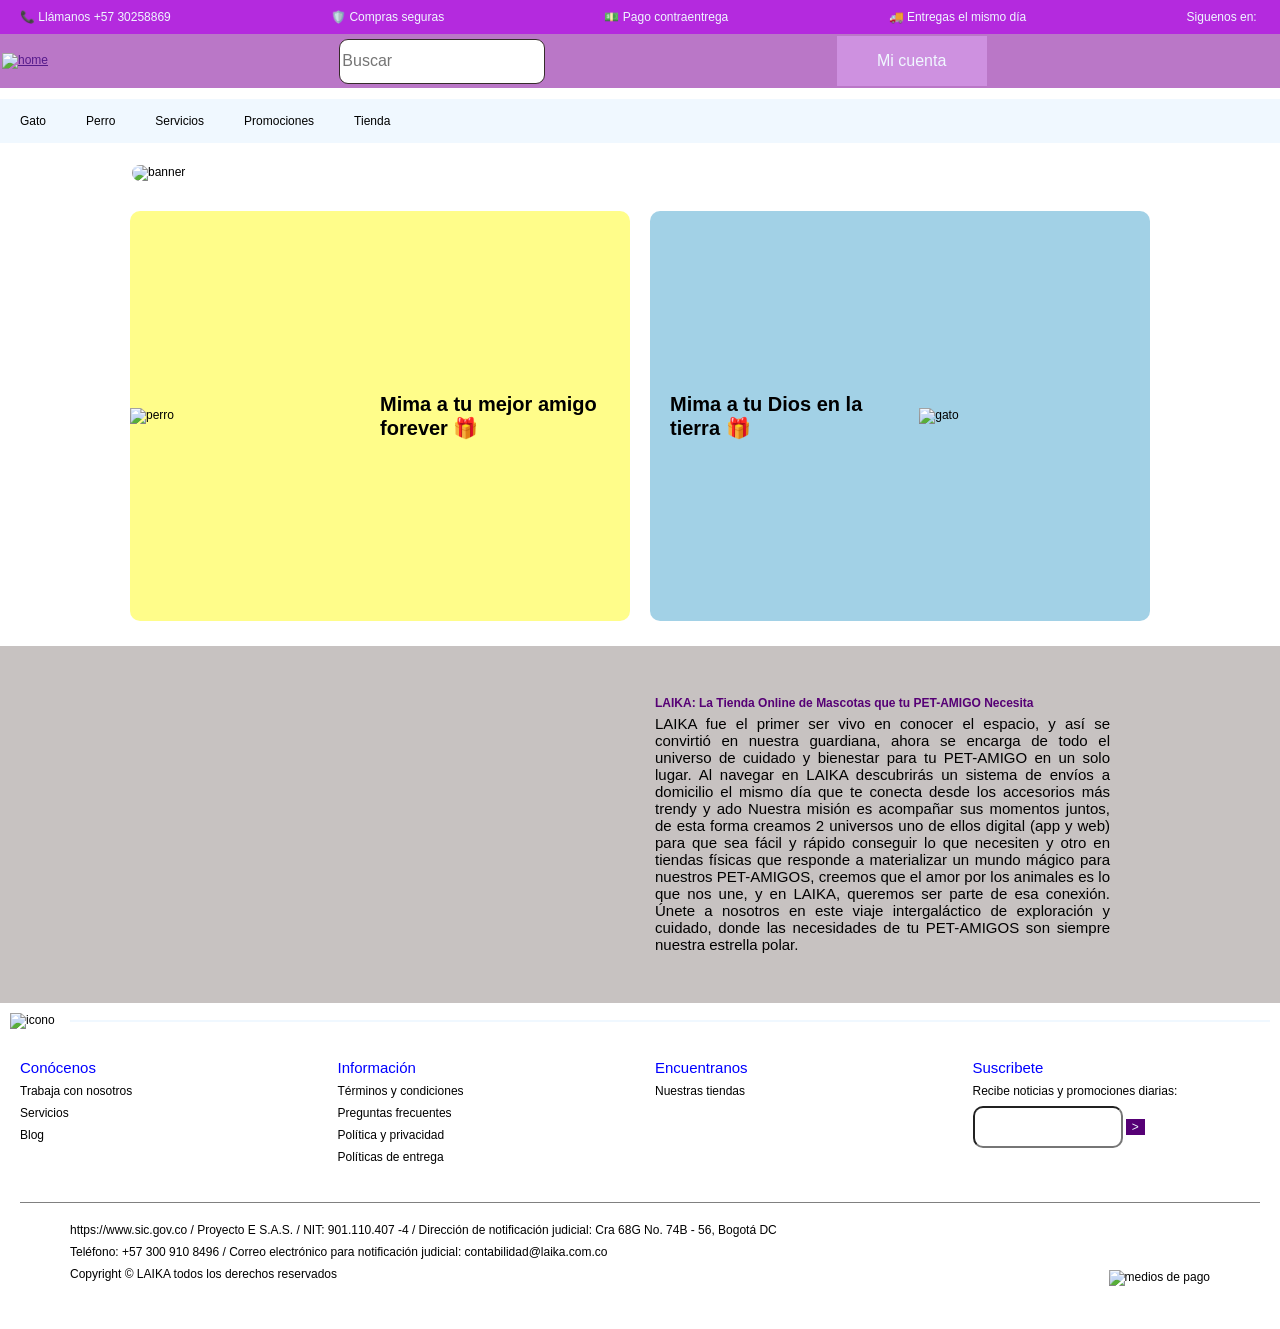
==== indexL.html @ 0dc5993a "maquetación flexbox/practica en clase con la pagina de layka/primera clase 5° trimestre" ====
<!DOCTYPE html>
<html lang="es">
<head>
    <meta charset="UTF-8">
    <meta name="viewport" content="width=device-width, initial-scale=1.0">
    <title>Milaika</title>
    <link rel="stylesheet" href="./csslyka.css">
    <!--tipo de letra-->
    <link rel="preconnect" href="https://fonts.googleapis.com">
    <link rel="preconnect" href="https://fonts.gstatic.com" crossorigin>
    <link
        href="https://fonts.googleapis.com/css2?family=Lexend:wght@100..900&family=Noto+Sans+Mono:wght@100..900&family=Rubik:ital,wght@0,300..900;1,300..900&display=swap"
        rel="stylesheet">
</head>
<body>
    <header>
        <div id="info-encabezado">
            <p>
                📞 Llámanos +57 30258869
            </p>
            <p>
                🛡️ Compras seguras
            <p>
                💵 Pago contraentrega
            </p>
            <p>
                🚚 Entregas el mismo día
            </p>
            <p>
                Siguenos en: <a href=""><img src="" alt=""></a>
            </p>
        </div>
        <div id="info-general">
            <a href=""><img
                    src="https://encrypted-tbn0.gstatic.com/images?q=tbn:ANd9GcSqnsskPT2d5Bq81cOHOlB46utTSn0pMF8DHg&s"
                    alt="home"></a>
            <input type="search" placeholder="Buscar" id="buscar">
            <input type="button" value="Mi cuenta" id="ingresar">
            <a href=""><img src="https://cdn-icons-png.flaticon.com/512/5412/5412512.png" alt=""></a>
        </div>
    </header>
    <!--navegación-->
    <nav>
        <ul>
            <li>Gato
                <ul>
                    <li>Alimento</li>
                    <li>Arenas</li>
                </ul>
            </li>
            <li>Perro
                <ul>
                    <li>Alimento</li>
                    <li>Juguetes</li>
                </ul>
            </li>
            <li>Servicios</li>
            <li>Promociones</li>
            <li>Tienda</li>
        </ul>
    </nav>
    <!--banner-->
    <section id="banner">
        <img src="https://laika.com.co/_next/image?url=https%3A%2F%2Fstatic.laika.digital%2Fbanners%2Fdec43fb426bfb54d80fab68c9e68415c_1776350593.jpg&w=1920&q=75"
            alt="banner">
    </section>
    <!--seccion mascotas-->
    <section id="mascotas">
        <div id="perro">
            <img src="https://laika.com.co/_next/image?url=https%3A%2F%2Fstatic.laika.digital%2Fsettings%2Fhome%2Fperros-003.png&w=384&q=75"
                alt="perro">
            <p class="parrafo">Mima a tu mejor amigo forever 🎁</p>
        </div>
        <div id="gato">
            <p class="parrafo">Mima a tu Dios en la tierra 🎁</p>
            <img src="https://laika.com.co/_next/image?url=https%3A%2F%2Fstatic.laika.digital%2Fsettings%2Fhome%2Fgatos-003.png&w=384&q=75"
                alt="gato">
        </div>
    </section>
    <!--info empresa articulo-->
    <section class="caja">
        <div class="caja-imagenes">
            <img src="https://laika.com.co/_next/image?url=https%3A%2F%2Fstatic.laika.digital%2Fsettings%2Fseo%2Fseo-2.jpg&w=750&q=75"
                alt="">
            <img src="https://laika.com.co/_next/image?url=https%3A%2F%2Fstatic.laika.digital%2Fsettings%2Fseo%2Fseo-4.jpg&w=384&q=75"
                alt="">
            <img class="grande"
                src="https://laika.com.co/_next/image?url=https%3A%2F%2Fstatic.laika.digital%2Fsettings%2Fseo%2Fseo-3.jpg&w=750&q=75"
                alt="">
        </div>
        <article>
            <h2>LAIKA: La Tienda Online de Mascotas que tu PET-AMIGO Necesita</h2>
            <p class="parrafo-articulo">
                LAIKA fue el primer ser vivo en conocer el espacio, y así se convirtió en nuestra guardiana, ahora se
                encarga de todo el universo de cuidado y bienestar para tu PET-AMIGO en un solo lugar.

                Al navegar en LAIKA descubrirás un sistema de envíos a domicilio el mismo día que te conecta desde los
                accesorios más trendy y ado
Nuestra misión es acompañar sus momentos juntos, de esta forma creamos 2 universos uno de ellos digital
                (app y web) para que sea fácil y rápido conseguir lo que necesiten y otro en tiendas físicas que
                responde a materializar un mundo mágico para nuestros PET-AMIGOS, creemos que el amor por los animales
                es lo que nos une, y en LAIKA, queremos ser parte de esa conexión. Únete a nosotros en este viaje
                intergaláctico de exploración y cuidado, donde las necesidades de tu PET-AMIGOS son siempre nuestra
                estrella polar.
            </p>
        </article>
    </section>
    <!--linea divisoria-->
    <div class="linea-con-icono">
        <img src="https://laika.com.co/_next/image?url=https%3A%2F%2Fstatic.laika.digital%2Fsettings%2Fbranding%2Flaika_footer.png&w=128&q=75" alt="icono">
        <hr>
    </div>
    <!--footer-->
    <footer>
        <div>
            <h3>Conócenos</h3>
            <span>Trabaja con nosotros</span>
            <span>Servicios</span>
            <span>Blog</span>
        </div>
        <div>
            <h3>Información</h3>
            <span>Términos y condiciones</span>
            <span>Preguntas frecuentes</span>
            <span>Política y privacidad</span>
            <span>Políticas de entrega</span>
        </div>
        <div>
            <h3>Encuentranos</h3>
            <span>Nuestras tiendas</span>
        </div>
        <div>
            <h3>Suscribete</h3>
            <span>Recibe noticias y promociones diarias:</span>
            <input type="email">
            <input type="submit" value=">">
        </div>
        <div class="info-legal">
            <p>
                https://www.sic.gov.co / Proyecto E S.A.S. / NIT: 901.110.407 -4 / Dirección de notificación judicial:
                Cra 68G No. 74B - 56, Bogotá DC
            </p>
            <p>
                Teléfono: +57 300 910 8496 / Correo electrónico para notificación judicial: contabilidad@laika.com.co
            </p>
            <div class="copyright-row">
        <p>
            Copyright © LAIKA todos los derechos reservados
        </p>

        <img src="https://laika.com.co/_next/image?url=https%3A%2F%2Fstatic.laika.digital%2Fsettings%2Fpayments%2Fall_pay_methods.png&w=828&q=75" alt="medios de pago">
    </div>
    </footer>
</body>
</html>
---- csslyka.css ----
*{
    margin: 0;
    font-family: "Rubic", sans-serif;
    font-weight: 300;
    font-style: normal;
    font-size: 12px;
    box-sizing: border-box;
}
#info-encabezado{
    background-color: #B42ADE;
    color: aliceblue;
    display: flex;
    justify-content: space-between; /*deje un espacio entre ellos */
    align-items: center;
    padding: 10px 20px;
}
#info-general{
    background-color: rgba(147, 42, 168, 0.637);
    color: rgba(168, 26, 204, 0.733);
    display: flex;
    justify-content: space-between;
    align-items: center;
    padding: 2px 2px;


}
#info-general img{
    width: 60px; 
}
#buscar{ /*cuadro del buscador*/
    max-width: 400px;
    height: 45px;
    font-size: 16px;
    border-radius: 9px; /*entre mas grande el radio, mas es el #*/
    border:1px solid rgb(54, 43, 43);
}
#ingresar{
    width: 150px;
    height: 50px;
    font-size: 16px;
    background-color:  #ce91e0;
    color: aliceblue;
    border:none;
}
nav ul{
    list-style: none; 
    margin: 0; 
    padding: 0;
}
nav > ul{
    display: flex;
    background-color: aliceblue;
}
nav > ul> li{
    position: relative;/*respeta el espacio cuando yo lo muevo*/
    padding: 15px 20px;
    color:black;
    cursor:pointer; /*parra que se vea la maito del mouse*/

}
nav >ul>li:hover{

    background-color:gray;
}
nav ul ul {
    display: none; /*no lo muetre*/
    position: absolute;
    top: 100% ;/*arriba todo lo que pueda*/
    left: 0;
    background-color: #C7C2C1;
    min-width: 150px;
}
nav ul ul li{
    color: black;
    padding: 10px;
}
/*para mostrar el submenu*/
nav ul li:hover>ul{
    display: block;
}
nav ul ul li:hover{
    background-color: blueviolet;
}
header,nav{
    position:fixed;
    left: 0; /*ubiquese pegado a la izq*/
    width: 100%;
    z-index: 1000;
}
header{
    top:0; /* va primero el header*/
}

nav{
    top: 99px; /*se me acomoda fijo con el header*/
}

body{
    margin-top: 160px; /*espacio para que el banner no quede pegado al nav*/
}
#banner {
    display: flex;
    justify-content: center;
    align-items: center;
    padding: 5px;
}
#banner img {
    width: 80%;
    max-width: 1200px;
    border-radius: 10px;
}
#mascotas{ /*contenedor externo//mascotas contenedor es el padre */
    display: flex;
    justify-content: center;
    margin-top: 25px;
    margin-bottom: 25px;
    gap: 20px; /*para separar gato de perro */

}
/*contenedor interno77inicio*/

#perro{
    background-color: #FFFD8A;
    border-radius: 10px;
}

#gato{
    background-color: #78bcdbaf;
    border-radius: 10px;
}
/*vamos a llamar al perro y al gato*/
#perro,#gato{
    display: flex;
    align-items: center;
    gap: 15px;
    width: 500px;
    height: 410px; /*alto*/
}
#perro img, #gato img{
    width: 300px;
}
/*padding para que se separe de la cajita del contenido*/
.parrafo{
    padding: 20px;
    font-weight: bold; 
    font-size: 20px;
}   
.caja{
    display: flex;
    gap: 30px;
    align-items: stretch; /*de forma vertical juntelos*/
    padding: 50px 170px;
    background-color: #C7C2C1;/*color de fondo a la cajita*/
    
}
article h2{
    font: size 30px;
    font-weight: bold; /*(bold)para que el trazo sea grueso*/
    color:#560075;
    margin-bottom: 5px;
    padding: auto;

}
.parrafo-articulo{
    font-size: 15px;
    text-align: justify;
}
/*flex17 para que ambas tengan el mismo tamaño debo llamar a la caja de imagenes */
.caja-imagenes, article{ /*selector articulo, selector caja imagen */
    flex: 1;
    gap: 10px;
    flex-wrap: wrap;
    height: auto; 
}
.caja-imagenes img{/*vayase a caja de imagen, agarre las etiquetas de caja de imagen, dividalas, que crezcan de pende del contenedor*/
    flex: 1 1 cal(50% -10px);
    height: 100px;
    border-radius: 10px;
    object-fit: cover;
}
.grande {
    flex: 1 1 100%;
    height: 200px;
}
.linea-con-icono{
    display: flex;
    align-items:center ;
    gap: 10px;
    margin: 10px 10px;
}
.linea-con-icono img{
   width: 50px;
}
.linea-con-icono hr {
    flex:1;
    border: none;
    background-color: aliceblue;
    height: 2px;
}
footer{
    display: flex;
    flex-wrap: wrap;
    gap:30px; 
    padding: 20px;
}
footer>div{
    flex: 1;
    min-width: 200px;
}
.info-legal{
    flex:1 1 100%;
    border-top: 1px solid gray;
    padding: 20px 50px;
}
.info-legal p{
    margin-bottom: 8px
}
h3{
    color: blue;
    font-size: 15px;
    margin-bottom: 8px;
    /*font-weight:bold;*/
}
footer span{
    display: block;
    margin-bottom: 8px;
}
.copyright-row{
    display: flex;
    align-items: center;
    justify-content: space-between;
    gap: 20px;
}
.copyright-row img{
    max-width: 300px;
    height: auto;
}
input[type=email]{
    width: 150px;
    border-radius: 10px;
    font-size: 12px;
    padding: 12px 16px;
}
input[type=submit]{
    background-color: #560075;
    color: aliceblue;
    font-size: 12px;
    border: none;
}
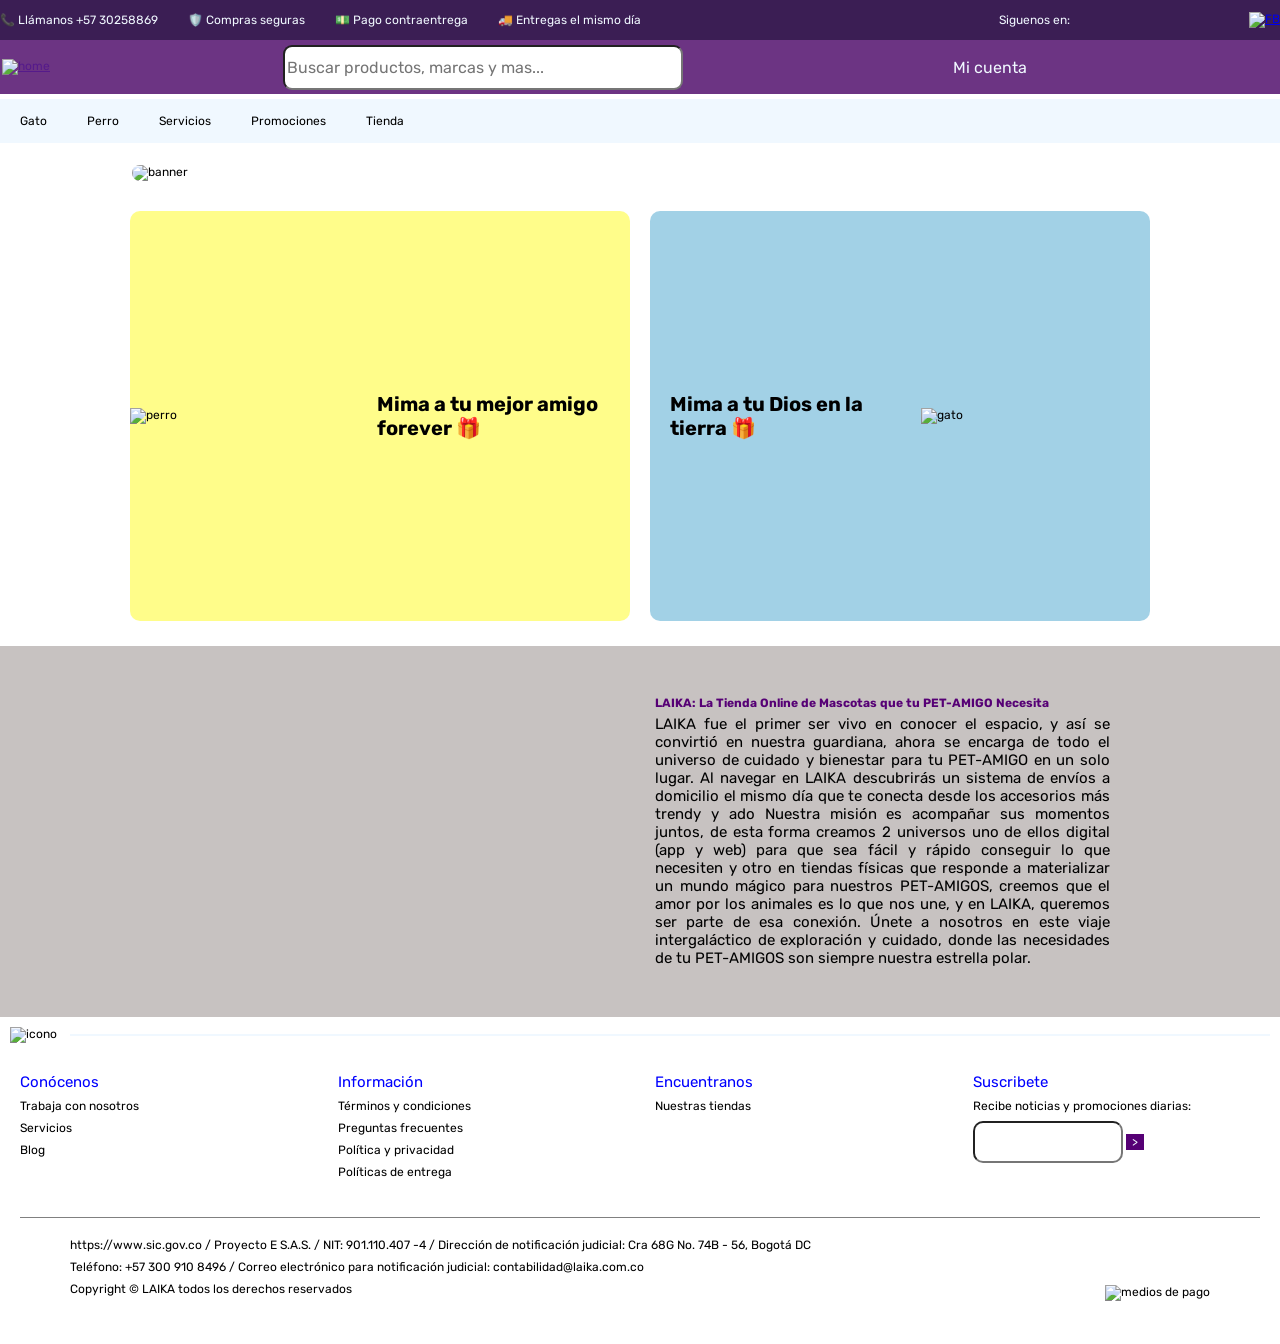
==== commit 9d4002a7: "Cargue de avance" ====
--- a/indexL.html
+++ b/indexL.html
@@ -1,4 +1,4 @@
-<!DOCTYPE html>
+<!DOCTYPE html> 
 <html lang="es">
 <head>
     <meta charset="UTF-8">
@@ -14,31 +14,61 @@
 </head>
 <body>
     <header>
+        <!-- (La barra oscura de arriba). -->
         <div id="info-encabezado">
-            <p>
-                📞 Llámanos +57 30258869
-            </p>
-            <p>
-                🛡️ Compras seguras
-            <p>
-                💵 Pago contraentrega
-            </p>
-            <p>
-                🚚 Entregas el mismo día
-            </p>
-            <p>
-                Siguenos en: <a href=""><img src="" alt=""></a>
-            </p>
-        </div>
+            <div class="Beneficios">
+            <p>📞 Llámanos +57 30258869</p>
+            <p>🛡️ Compras seguras</p>
+            <p>💵 Pago contraentrega</p>
+            <p>🚚 Entregas el mismo día</p>
+        </div>
+        <div class="redes"></div>
+               <span> Siguenos en: </span>
+               <a href="#"><img src="tu-icono.png" alt="FB"></a>
+            </div>
+        </div>
+
+
+
+
+
+
+
+
+
+
+        
         <div id="info-general">
+            <!-- (Donde está el logo y el buscador). -->
             <a href=""><img
                     src="https://encrypted-tbn0.gstatic.com/images?q=tbn:ANd9GcSqnsskPT2d5Bq81cOHOlB46utTSn0pMF8DHg&s"
                     alt="home"></a>
-            <input type="search" placeholder="Buscar" id="buscar">
-            <input type="button" value="Mi cuenta" id="ingresar">
+
+            <input type="search" placeholder="Buscar productos, marcas y mas..." id="buscar">
+            <input type="button" value="Mi cuenta" id="ingresar" >
+            
+            
+            
+            
+
+
+
+
+
+
             <a href=""><img src="https://cdn-icons-png.flaticon.com/512/5412/5412512.png" alt=""></a>
         </div>
     </header>
+
+
+
+
+
+
+
+
+
+
     <!--navegación-->
     <nav>
         <ul>
@@ -59,11 +89,28 @@
             <li>Tienda</li>
         </ul>
     </nav>
+
+
+
+
+
+
+
+
+
+
     <!--banner-->
     <section id="banner">
         <img src="https://laika.com.co/_next/image?url=https%3A%2F%2Fstatic.laika.digital%2Fbanners%2Fdec43fb426bfb54d80fab68c9e68415c_1776350593.jpg&w=1920&q=75"
             alt="banner">
     </section>
+
+
+
+
+
+
+
     <!--seccion mascotas-->
     <section id="mascotas">
         <div id="perro">
@@ -77,6 +124,16 @@
                 alt="gato">
         </div>
     </section>
+
+
+
+
+
+
+
+
+
+
     <!--info empresa articulo-->
     <section class="caja">
         <div class="caja-imagenes">
@@ -105,11 +162,31 @@
             </p>
         </article>
     </section>
+
+
+
+
+
+
+
+
+
+
+
     <!--linea divisoria-->
     <div class="linea-con-icono">
         <img src="https://laika.com.co/_next/image?url=https%3A%2F%2Fstatic.laika.digital%2Fsettings%2Fbranding%2Flaika_footer.png&w=128&q=75" alt="icono">
         <hr>
     </div>
+
+
+
+
+
+
+
+
+
     <!--footer-->
     <footer>
         <div>
--- a/csslyka.css
+++ b/csslyka.css
@@ -1,44 +1,79 @@
+:root {
+  /* Definimos nuestros "apodos" para los colores */
+  --morado-oscuro: #3b1e54;    /* Para la franja de arriba */
+  --morado-principal: #6c3483; /* Para el fondo del logo y buscador */
+  --blanco-claro: color: rgba(255, 255, 255, 0.9);     /* Para textos e iconos */
+  --gris-suave: #f8f9fa;       /* Para fondos secundarios si los necesitas */
+}
+
+/* Esto asegura que el buscador no tenga bordes extraños */
+.search-input {
+  border: none; 
+  outline: none; /* Quita el borde azul que sale al hacer clic */
+  background-color: var(--blanco-claro);
+}
+
+.Beneficios {
+    display: flex;   /* ¡Fundamental para que se pongan en fila! */
+    flex-direction: row; /* Asegura que sea una fila y no columna */
+    gap: 30px;       /* El aire entre cada beneficio */
+}
+
+.redes {
+    display: flex;       /* También en fila para que el texto y los iconos se alineen */
+    gap: 10px;
+}
+
+
 *{
     margin: 0;
-    font-family: "Rubic", sans-serif;
-    font-weight: 300;
+    font-family: "Rubik";
+    font-weight: 400;
     font-style: normal;
     font-size: 12px;
     box-sizing: border-box;
 }
 #info-encabezado{
-    background-color: #B42ADE;
+    background-color: #3b1e54; /*purpura oscuro (barra de arriba)*/
     color: aliceblue;
     display: flex;
     justify-content: space-between; /*deje un espacio entre ellos */
     align-items: center;
-    padding: 10px 20px;
+    padding: 0;
+    /* Actualizo el padding de 10px a 100px  para que se vea mas centrado*/
+    margin: 0;
+    gap: 5px;
+    height: 40px;
 }
 #info-general{
-    background-color: rgba(147, 42, 168, 0.637);
-    color: rgba(168, 26, 204, 0.733);
+    background-color: #6c3483;
+    color: #631d81;
     display: flex;
     justify-content: space-between;
     align-items: center;
     padding: 2px 2px;
+    
 
 
 }
 #info-general img{
     width: 60px; 
+    flex-grow: 1;
+    margin-top: auto;
 }
 #buscar{ /*cuadro del buscador*/
     max-width: 400px;
     height: 45px;
     font-size: 16px;
     border-radius: 9px; /*entre mas grande el radio, mas es el #*/
-    border:1px solid rgb(54, 43, 43);
+    flex-grow: 1; /*estirar toodo lo que se pueda*/
+    margin: 0 20px;
 }
 #ingresar{
     width: 150px;
     height: 50px;
     font-size: 16px;
-    background-color:  #ce91e0;
+    background-color:  #6c3483;
     color: aliceblue;
     border:none;
 }
@@ -173,7 +208,7 @@
     height: auto; 
 }
 .caja-imagenes img{/*vayase a caja de imagen, agarre las etiquetas de caja de imagen, dividalas, que crezcan de pende del contenedor*/
-    flex: 1 1 cal(50% -10px);
+    flex: 1 1 calc(50% - 10px);
     height: 100px;
     border-radius: 10px;
     object-fit: cover;
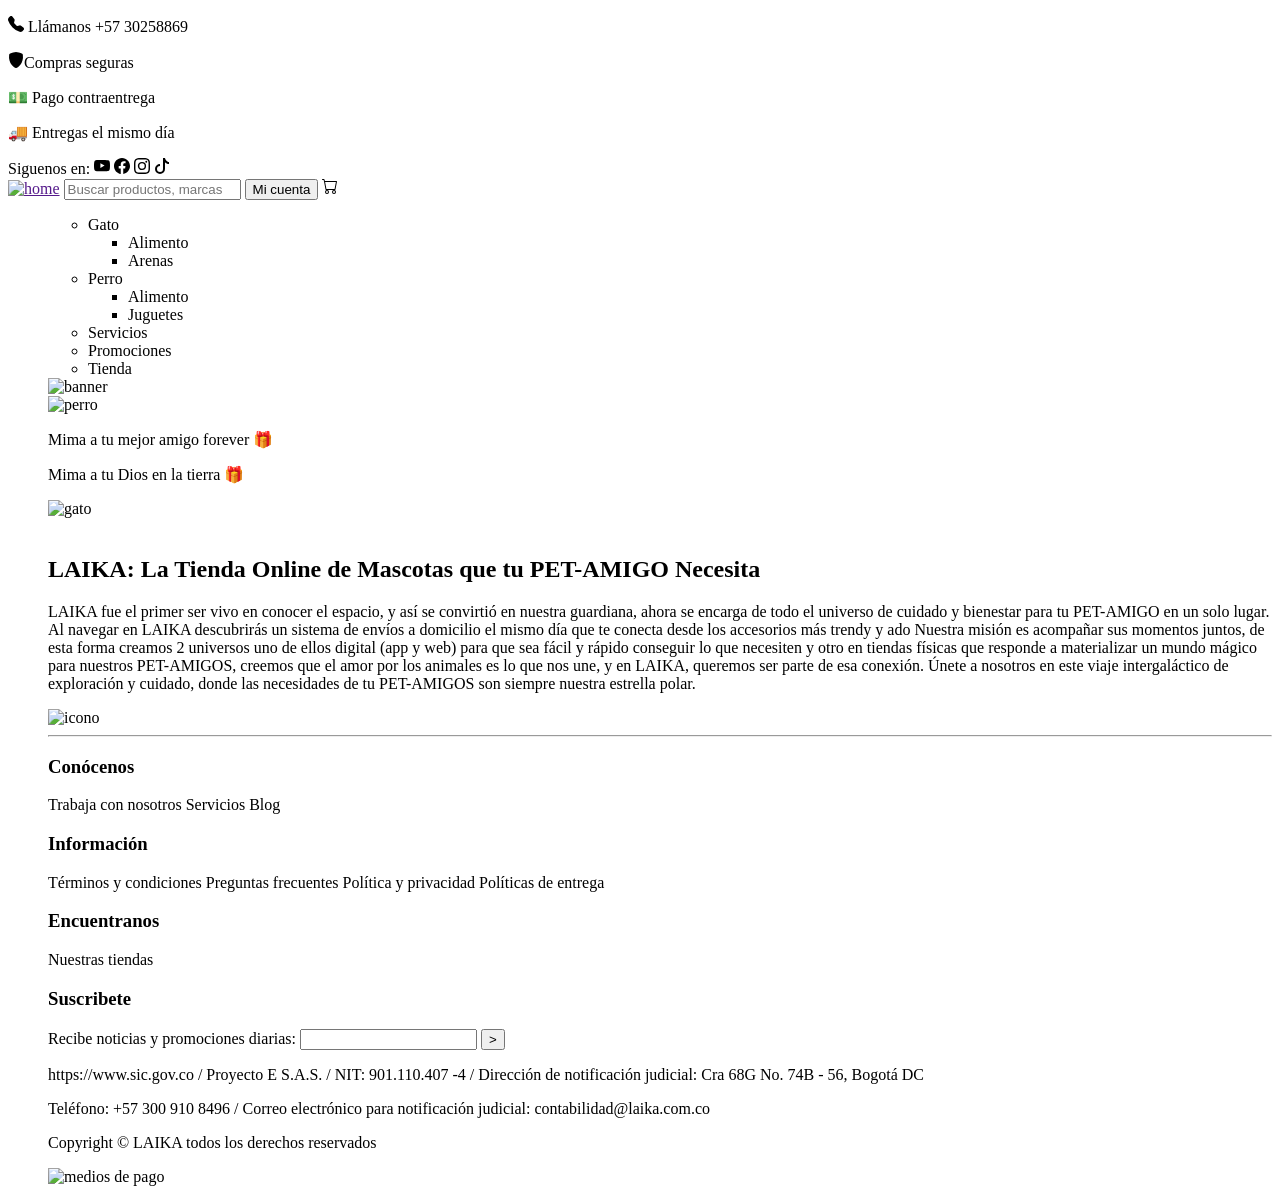
==== commit 2ead6689: "Update indexL.html Actualizaciòn laika page" ====
--- a/indexL.html
+++ b/indexL.html
@@ -4,7 +4,7 @@
     <meta charset="UTF-8">
     <meta name="viewport" content="width=device-width, initial-scale=1.0">
     <title>Milaika</title>
-    <link rel="stylesheet" href="./csslyka.css">
+    <link rel="stylesheet" href="./csslyca.css">
     <!--tipo de letra-->
     <link rel="preconnect" href="https://fonts.googleapis.com">
     <link rel="preconnect" href="https://fonts.gstatic.com" crossorigin>
@@ -17,14 +17,33 @@
         <!-- (La barra oscura de arriba). -->
         <div id="info-encabezado">
             <div class="Beneficios">
-            <p>📞 Llámanos +57 30258869</p>
-            <p>🛡️ Compras seguras</p>
+                
+            <p><svg xmlns="http://www.w3.org/2000/svg" width="16" height="16" fill="currentColor" class="bi bi-telephone-fill" viewBox="0 0 16 16">
+  <path fill-rule="evenodd" d="M1.885.511a1.745 1.745 0 0 1 2.61.163L6.29 2.98c.329.423.445.974.315 1.494l-.547 2.19a.68.68 0 0 0 .178.643l2.457 2.457a.68.68 0 0 0 .644.178l2.189-.547a1.75 1.75 0 0 1 1.494.315l2.306 1.794c.829.645.905 1.87.163 2.611l-1.034 1.034c-.74.74-1.846 1.065-2.877.702a18.6 18.6 0 0 1-7.01-4.42 18.6 18.6 0 0 1-4.42-7.009c-.362-1.03-.037-2.137.703-2.877z"/>
+</svg> Llámanos +57 30258869</p>
+<!-- (Primero coloco el link del emogi y luego coloco el texto que irà al lado del emoji -->
+
+            <p><svg xmlns="http://www.w3.org/2000/svg" width="16" height="16" fill="currentColor" class="bi bi-shield-fill" viewBox="0 0 16 16">
+  <path d="M5.072.56C6.157.265 7.31 0 8 0s1.843.265 2.928.56c1.11.3 2.229.655 2.887.87a1.54 1.54 0 0 1 1.044 1.262c.596 4.477-.787 7.795-2.465 9.99a11.8 11.8 0 0 1-2.517 2.453 7 7 0 0 1-1.048.625c-.28.132-.581.24-.829.24s-.548-.108-.829-.24a7 7 0 0 1-1.048-.625 11.8 11.8 0 0 1-2.517-2.453C1.928 10.487.545 7.169 1.141 2.692A1.54 1.54 0 0 1 2.185 1.43 63 63 0 0 1 5.072.56"/>
+</svg>Compras seguras</p>
             <p>💵 Pago contraentrega</p>
             <p>🚚 Entregas el mismo día</p>
         </div>
         <div class="redes"></div>
                <span> Siguenos en: </span>
-               <a href="#"><img src="tu-icono.png" alt="FB"></a>
+               <svg xmlns="http://www.w3.org/2000/svg" width="16" height="16" fill="currentColor" class="bi bi-youtube" viewBox="0 0 16 16">
+  <path d="M8.051 1.999h.089c.822.003 4.987.033 6.11.335a2.01 2.01 0 0 1 1.415 1.42c.101.38.172.883.22 1.402l.01.104.022.26.008.104c.065.914.073 1.77.074 1.957v.075c-.001.194-.01 1.108-.082 2.06l-.008.105-.009.104c-.05.572-.124 1.14-.235 1.558a2.01 2.01 0 0 1-1.415 1.42c-1.16.312-5.569.334-6.18.335h-.142c-.309 0-1.587-.006-2.927-.052l-.17-.006-.087-.004-.171-.007-.171-.007c-1.11-.049-2.167-.128-2.654-.26a2.01 2.01 0 0 1-1.415-1.419c-.111-.417-.185-.986-.235-1.558L.09 9.82l-.008-.104A31 31 0 0 1 0 7.68v-.123c.002-.215.01-.958.064-1.778l.007-.103.003-.052.008-.104.022-.26.01-.104c.048-.519.119-1.023.22-1.402a2.01 2.01 0 0 1 1.415-1.42c.487-.13 1.544-.21 2.654-.26l.17-.007.172-.006.086-.003.171-.007A100 100 0 0 1 7.858 2zM6.4 5.209v4.818l4.157-2.408z"/>
+</svg>
+<svg xmlns="http://www.w3.org/2000/svg" width="16" height="16" fill="currentColor" class="bi bi-facebook" viewBox="0 0 16 16">
+  <path d="M16 8.049c0-4.446-3.582-8.05-8-8.05C3.58 0-.002 3.603-.002 8.05c0 4.017 2.926 7.347 6.75 7.951v-5.625h-2.03V8.05H6.75V6.275c0-2.017 1.195-3.131 3.022-3.131.876 0 1.791.157 1.791.157v1.98h-1.009c-.993 0-1.303.621-1.303 1.258v1.51h2.218l-.354 2.326H9.25V16c3.824-.604 6.75-3.934 6.75-7.951"/>
+</svg>
+<svg xmlns="http://www.w3.org/2000/svg" width="16" height="16" fill="currentColor" class="bi bi-instagram" viewBox="0 0 16 16">
+  <path d="M8 0C5.829 0 5.556.01 4.703.048 3.85.088 3.269.222 2.76.42a3.9 3.9 0 0 0-1.417.923A3.9 3.9 0 0 0 .42 2.76C.222 3.268.087 3.85.048 4.7.01 5.555 0 5.827 0 8.001c0 2.172.01 2.444.048 3.297.04.852.174 1.433.372 1.942.205.526.478.972.923 1.417.444.445.89.719 1.416.923.51.198 1.09.333 1.942.372C5.555 15.99 5.827 16 8 16s2.444-.01 3.298-.048c.851-.04 1.434-.174 1.943-.372a3.9 3.9 0 0 0 1.416-.923c.445-.445.718-.891.923-1.417.197-.509.332-1.09.372-1.942C15.99 10.445 16 10.173 16 8s-.01-2.445-.048-3.299c-.04-.851-.175-1.433-.372-1.941a3.9 3.9 0 0 0-.923-1.417A3.9 3.9 0 0 0 13.24.42c-.51-.198-1.092-.333-1.943-.372C10.443.01 10.172 0 7.998 0zm-.717 1.442h.718c2.136 0 2.389.007 3.232.046.78.035 1.204.166 1.486.275.373.145.64.319.92.599s.453.546.598.92c.11.281.24.705.275 1.485.039.843.047 1.096.047 3.231s-.008 2.389-.047 3.232c-.035.78-.166 1.203-.275 1.485a2.5 2.5 0 0 1-.599.919c-.28.28-.546.453-.92.598-.28.11-.704.24-1.485.276-.843.038-1.096.047-3.232.047s-2.39-.009-3.233-.047c-.78-.036-1.203-.166-1.485-.276a2.5 2.5 0 0 1-.92-.598 2.5 2.5 0 0 1-.6-.92c-.109-.281-.24-.705-.275-1.485-.038-.843-.046-1.096-.046-3.233s.008-2.388.046-3.231c.036-.78.166-1.204.276-1.486.145-.373.319-.64.599-.92s.546-.453.92-.598c.282-.11.705-.24 1.485-.276.738-.034 1.024-.044 2.515-.045zm4.988 1.328a.96.96 0 1 0 0 1.92.96.96 0 0 0 0-1.92m-4.27 1.122a4.109 4.109 0 1 0 0 8.217 4.109 4.109 0 0 0 0-8.217m0 1.441a2.667 2.667 0 1 1 0 5.334 2.667 2.667 0 0 1 0-5.334"/>
+</svg>
+<svg xmlns="http://www.w3.org/2000/svg" width="16" height="16" fill="currentColor" class="bi bi-tiktok" viewBox="0 0 16 16">
+  <path d="M9 0h1.98c.144.715.54 1.617 1.235 2.512C12.895 3.389 13.797 4 15 4v2c-1.753 0-3.07-.814-4-1.829V11a5 5 0 1 1-5-5v2a3 3 0 1 0 3 3z"/>
+</svg>
+               
             </div>
         </div>
 
@@ -46,17 +65,20 @@
 
             <input type="search" placeholder="Buscar productos, marcas y mas..." id="buscar">
             <input type="button" value="Mi cuenta" id="ingresar" >
-            
-            
-            
-            
-
-
-
-
-
-
-            <a href=""><img src="https://cdn-icons-png.flaticon.com/512/5412/5412512.png" alt=""></a>
+            <svg xmlns="http://www.w3.org/2000/svg" width="16" height="16" fill="currentColor" class="bi bi-cart" viewBox="0 0 16 16">
+  <path d="M0 1.5A.5.5 0 0 1 .5 1H2a.5.5 0 0 1 .485.379L2.89 3H14.5a.5.5 0 0 1 .491.592l-1.5 8A.5.5 0 0 1 13 12H4a.5.5 0 0 1-.491-.408L2.01 3.607 1.61 2H.5a.5.5 0 0 1-.5-.5M3.102 4l1.313 7h8.17l1.313-7zM5 12a2 2 0 1 0 0 4 2 2 0 0 0 0-4m7 0a2 2 0 1 0 0 4 2 2 0 0 0 0-4m-7 1a1 1 0 1 1 0 2 1 1 0 0 1 0-2m7 0a1 1 0 1 1 0 2 1 1 0 0 1 0-2"/>
+</svg>
+            
+            
+            
+            
+
+
+
+
+
+
+          
         </div>
     </header>
 
@@ -70,6 +92,20 @@
 
 
     <!--navegación-->
+<div class="navegacion borde">
+                <!--se agrega como lista ul
+con los elementos li que tienen enlaces-->
+                <!--<ul>
+                    <li><a href="">Inicio</a></li>
+                    <li><a href="">Portafolio</a></li>
+                    
+                    <li><a href="">Quiénes somos</a></li>
+                    <li><a href="">Contáctenos</a></li>
+                </ul>-->
+                <ul>
+                    
+
+    
     <nav>
         <ul>
             <li>Gato
@@ -87,8 +123,22 @@
             <li>Servicios</li>
             <li>Promociones</li>
             <li>Tienda</li>
+
+
+
+
+
+
+            
+
+
+
+
+
+
+
         </ul>
-    </nav>
+    </nav-->
 
 
 
@@ -229,4 +279,4 @@
     </div>
     </footer>
 </body>
-</html>+</html>
